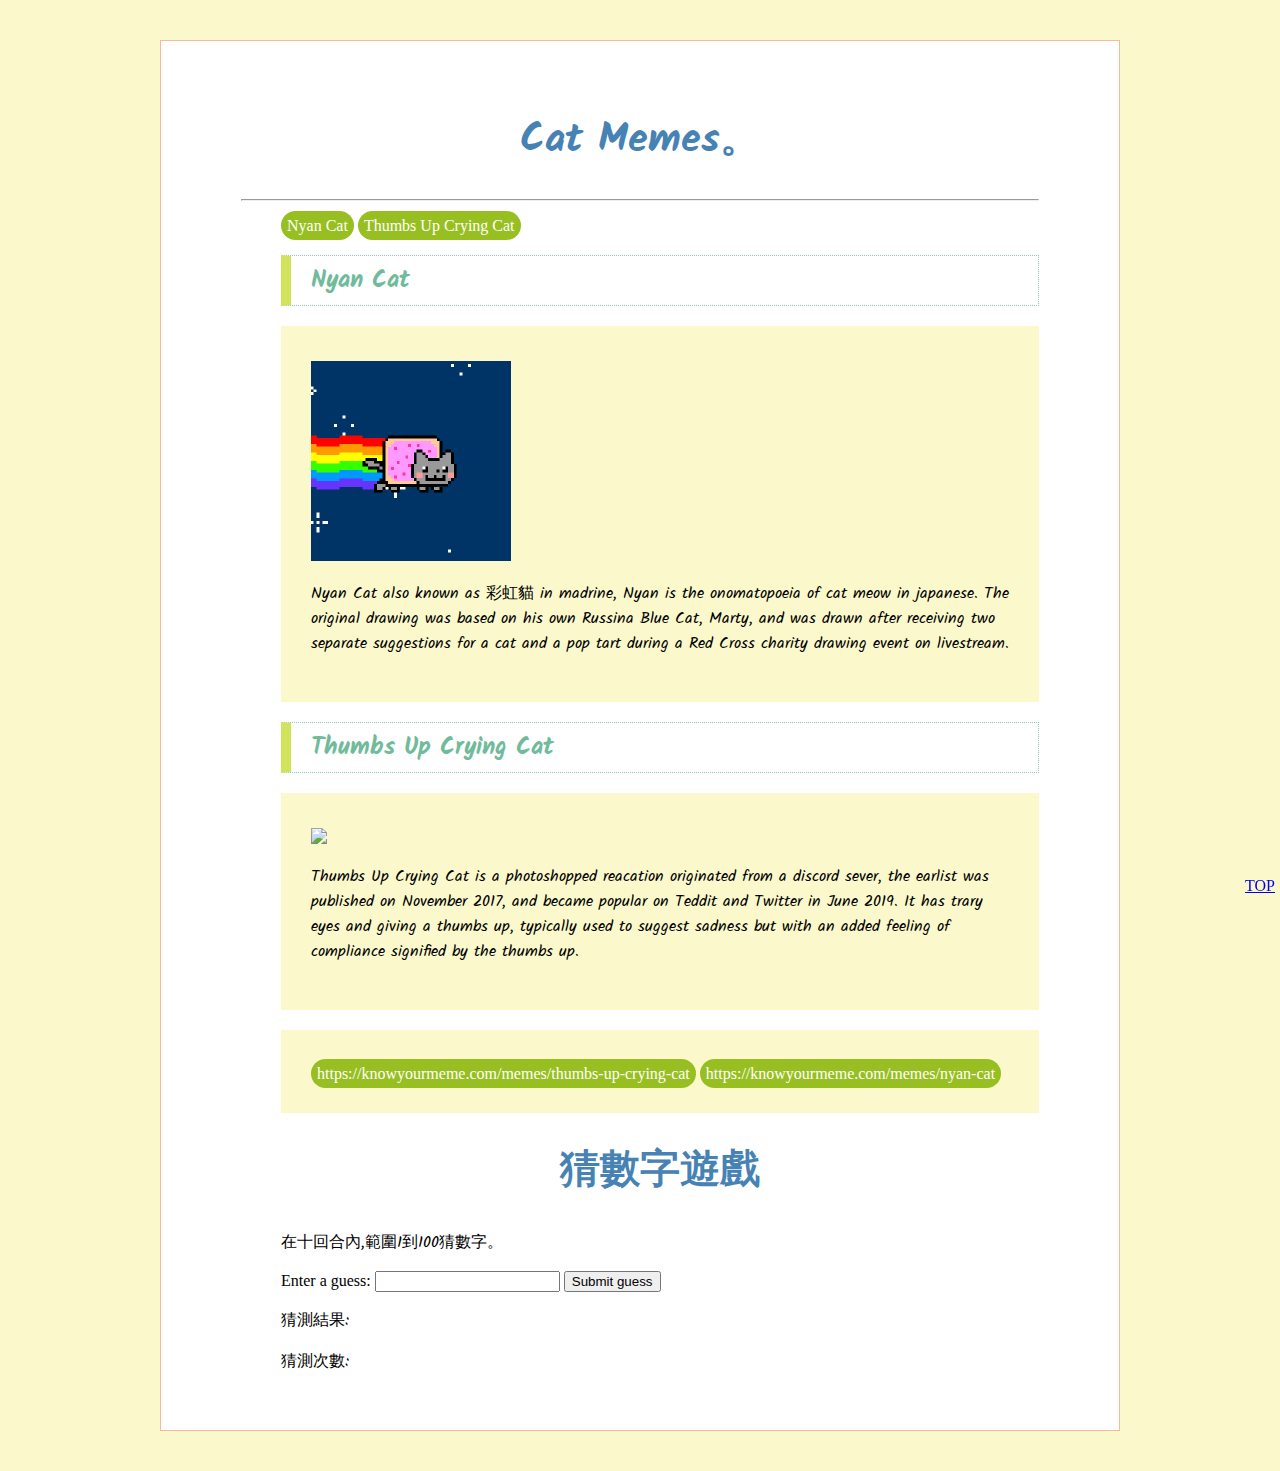
==== index.html @ a587fca6 "Rename 新文字文件.html to index.html" ====
<!DOCTYPE html>
<html>

<head>
	<meta charset ="utf-8">
	<title>
	this ia a cat
	</title>
	<link href="style.css" rel="stylesheet" media="all">
	
</head>


<body>
<a href="#wrap" id="top">TOP</a>
<div id="wrap">

	<h1>Cat Memes。</h1>
	<hr>
	<ul>
		<li><a class = "lk" href="#Nyan" >Nyan Cat</a></li>
		<li><a class = "lk" href="#Thumbs Up" >Thumbs Up Crying Cat</a></li>
	
	
	<h2>Nyan Cat</h2>
	
	<div id ='Nyan'>
		<img src="nyangif.gif" width=200 >
		<p>Nyan Cat also known as 彩虹貓 in madrine, Nyan is the onomatopoeia
			of cat meow in japanese. The original drawing was based on his own Russina Blue Cat, Marty, and was drawn after receiving two separate suggestions for a cat and a pop tart during
			a Red Cross charity drawing event on livestream.
		</p>
	</div>
	
	
	<h2> Thumbs Up Crying Cat</h2>
	
	<div id='Thumbs Up'>
		<img src="thumpsupcat.png" width=300 >
		<p>Thumbs Up Crying Cat is a photoshopped  reacation originated from a discord sever,
			the earlist was published on November 2017, and became popular on Teddit and Twitter in 
			June 2019. It has trary eyes and giving a thumbs up, typically used to suggest sadness but with an
			added feeling of compliance signified by the thumbs up.
		</p>
	</div>
	
	<div>
	<a class = "lk" href="https://knowyourmeme.com/memes/thumbs-up-crying-cat" target="_blank">https://knowyourmeme.com/memes/thumbs-up-crying-cat</a>
	
	<a class = "lk" href="https://knowyourmeme.com/memes/nyan-cat" target="_blank">https://knowyourmeme.com/memes/nyan-cat</a>
	</div>
	
	<h1>猜數字遊戲</h1>
	<p>在十回合內,範圍1到100猜數字。</p>
	<label for="guessField">Enter a guess: </label><input type="text" id="guessField" class="guessField" >
	<input type="submit" value="Submit guess" class="guessSubmit" >
	<p class="result">猜測結果:</p>
	<p class="count">猜測次數:</p>
	
</div>
</body>
<script src="script.js"></script>


</html>
---- style.css ----
@import url('https://fonts.googleapis.com/css2?family=Kalam:wght@300&display=swap');


h1{

color: #4682B4;
text-align: center ;
font-size: 250%;
font-family: 'Kalam', cursive;
}
h2{

color: #6fbb9a;
border: #94c8b1 1px dotted;
border-left: #d0e35b 10px solid;
padding: 5px 20px;
margin-bottom: 0;
font-family: 'Kalam', cursive;

}
body{

background-position: center;
background-color: #fbf9cc;
/*background-image: url(網址 或 檔案名稱.png .jpg .gif);*/
background-size: 600px ;
background-repeat: no-repeat;
background-attachment: fixed;
}

#wrap{

width: 798px;
margin: 40px auto;
padding: 40px 80px;
border: #f6bb9e 1px solid;
background-color: #fff;

}

.lk:link,.lk:visited
{

color:#FFFFFF;
background-color:#98bf21;
text-align:center;
padding:6px;
text-decoration:none;
border-radius: 25px

}
.lk:hover,.lk:active
{

background-color:#4682B4;
border-radius: 25px

}

div{
margin:20px 0;
padding:35px 30px 30px 30px;
background-color:#fbf9cc;
}
#top
{

position:fixed;
bottom:5px;
right:5px;

}
li{
display: inline-block;
}

p{
  font-family: 'Kalam', cursive;
}
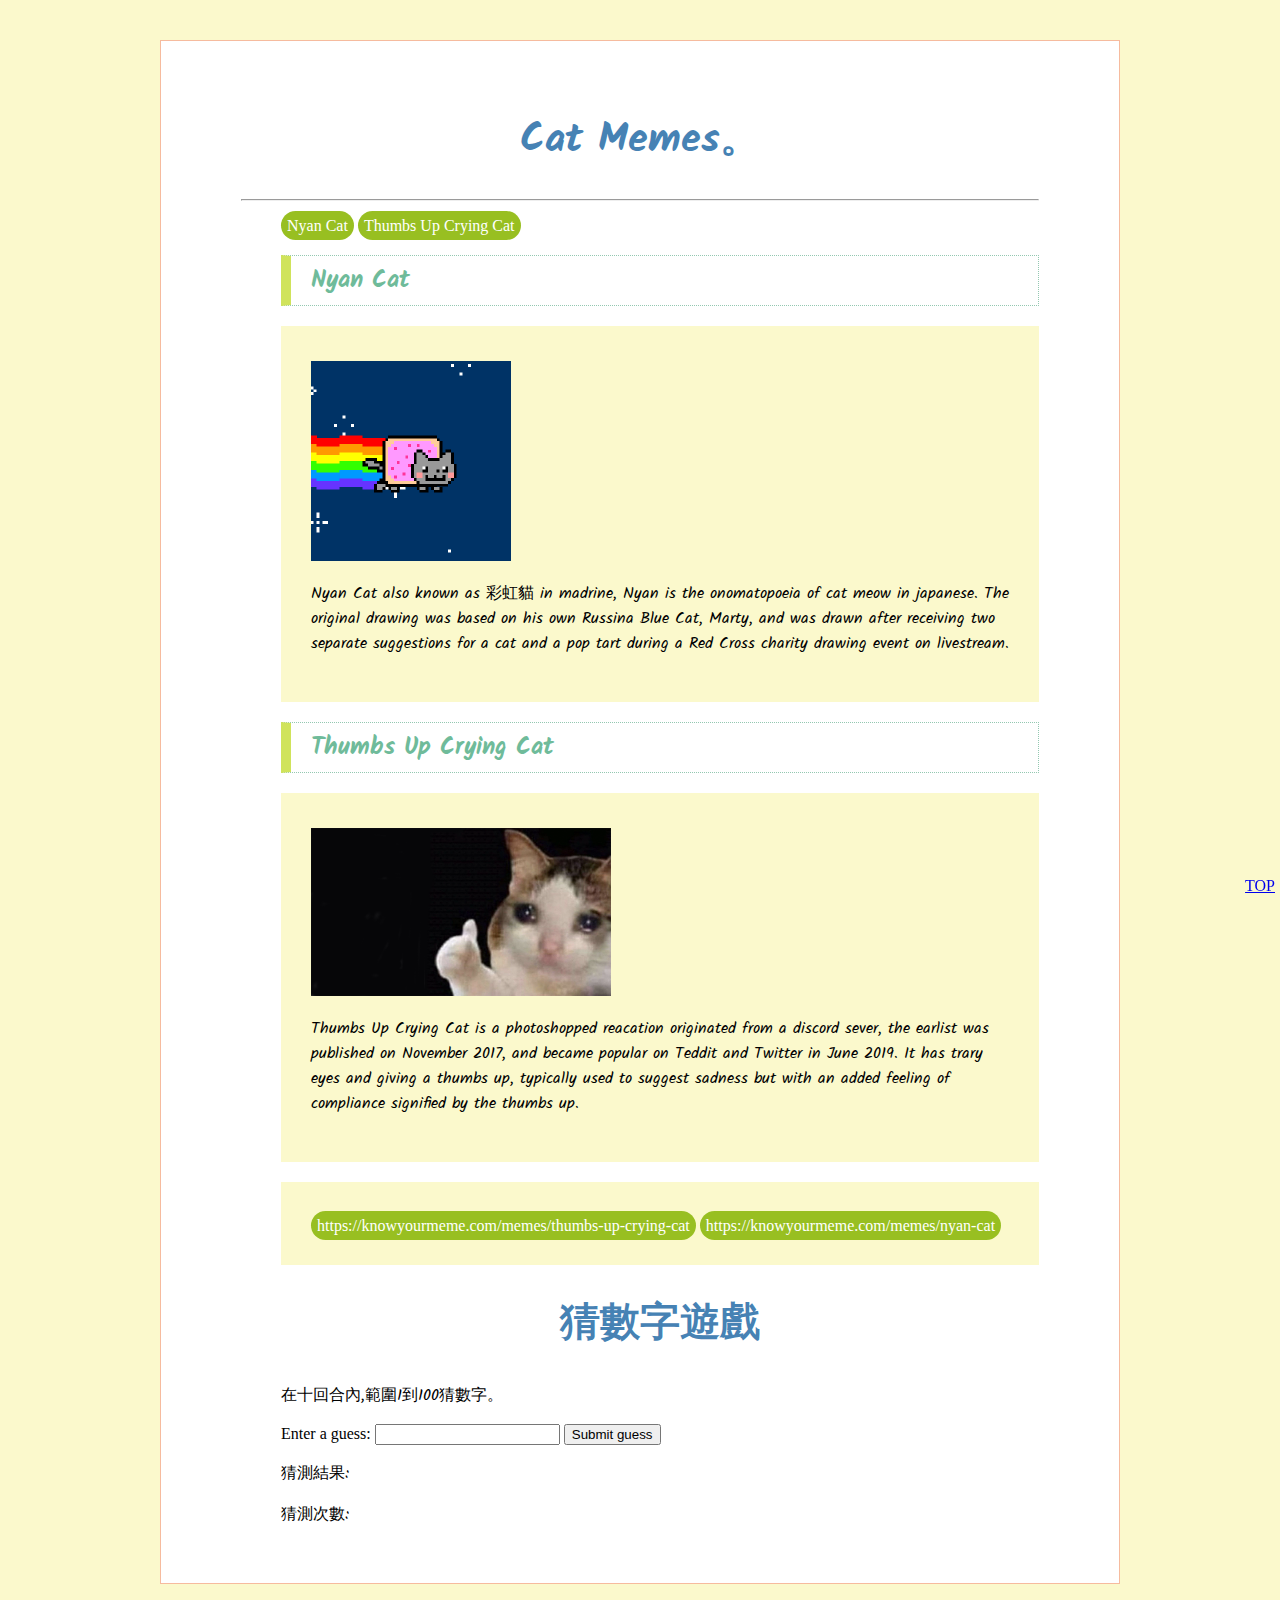
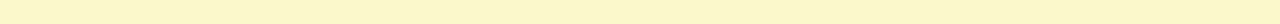
==== commit cd379510: "Update index.html" ====
--- a/index.html
+++ b/index.html
@@ -7,7 +7,7 @@
 	this ia a cat
 	</title>
 	<link href="style.css" rel="stylesheet" media="all">
-	
+	<link rel="shortcut icon" href="favicon.ico" />
 </head>
 
 
@@ -36,7 +36,7 @@
 	<h2> Thumbs Up Crying Cat</h2>
 	
 	<div id='Thumbs Up'>
-		<img src="thumpsupcat.png" width=300 >
+		<img src="Thumpsupcat.png" width=300 >
 		<p>Thumbs Up Crying Cat is a photoshopped  reacation originated from a discord sever,
 			the earlist was published on November 2017, and became popular on Teddit and Twitter in 
 			June 2019. It has trary eyes and giving a thumbs up, typically used to suggest sadness but with an
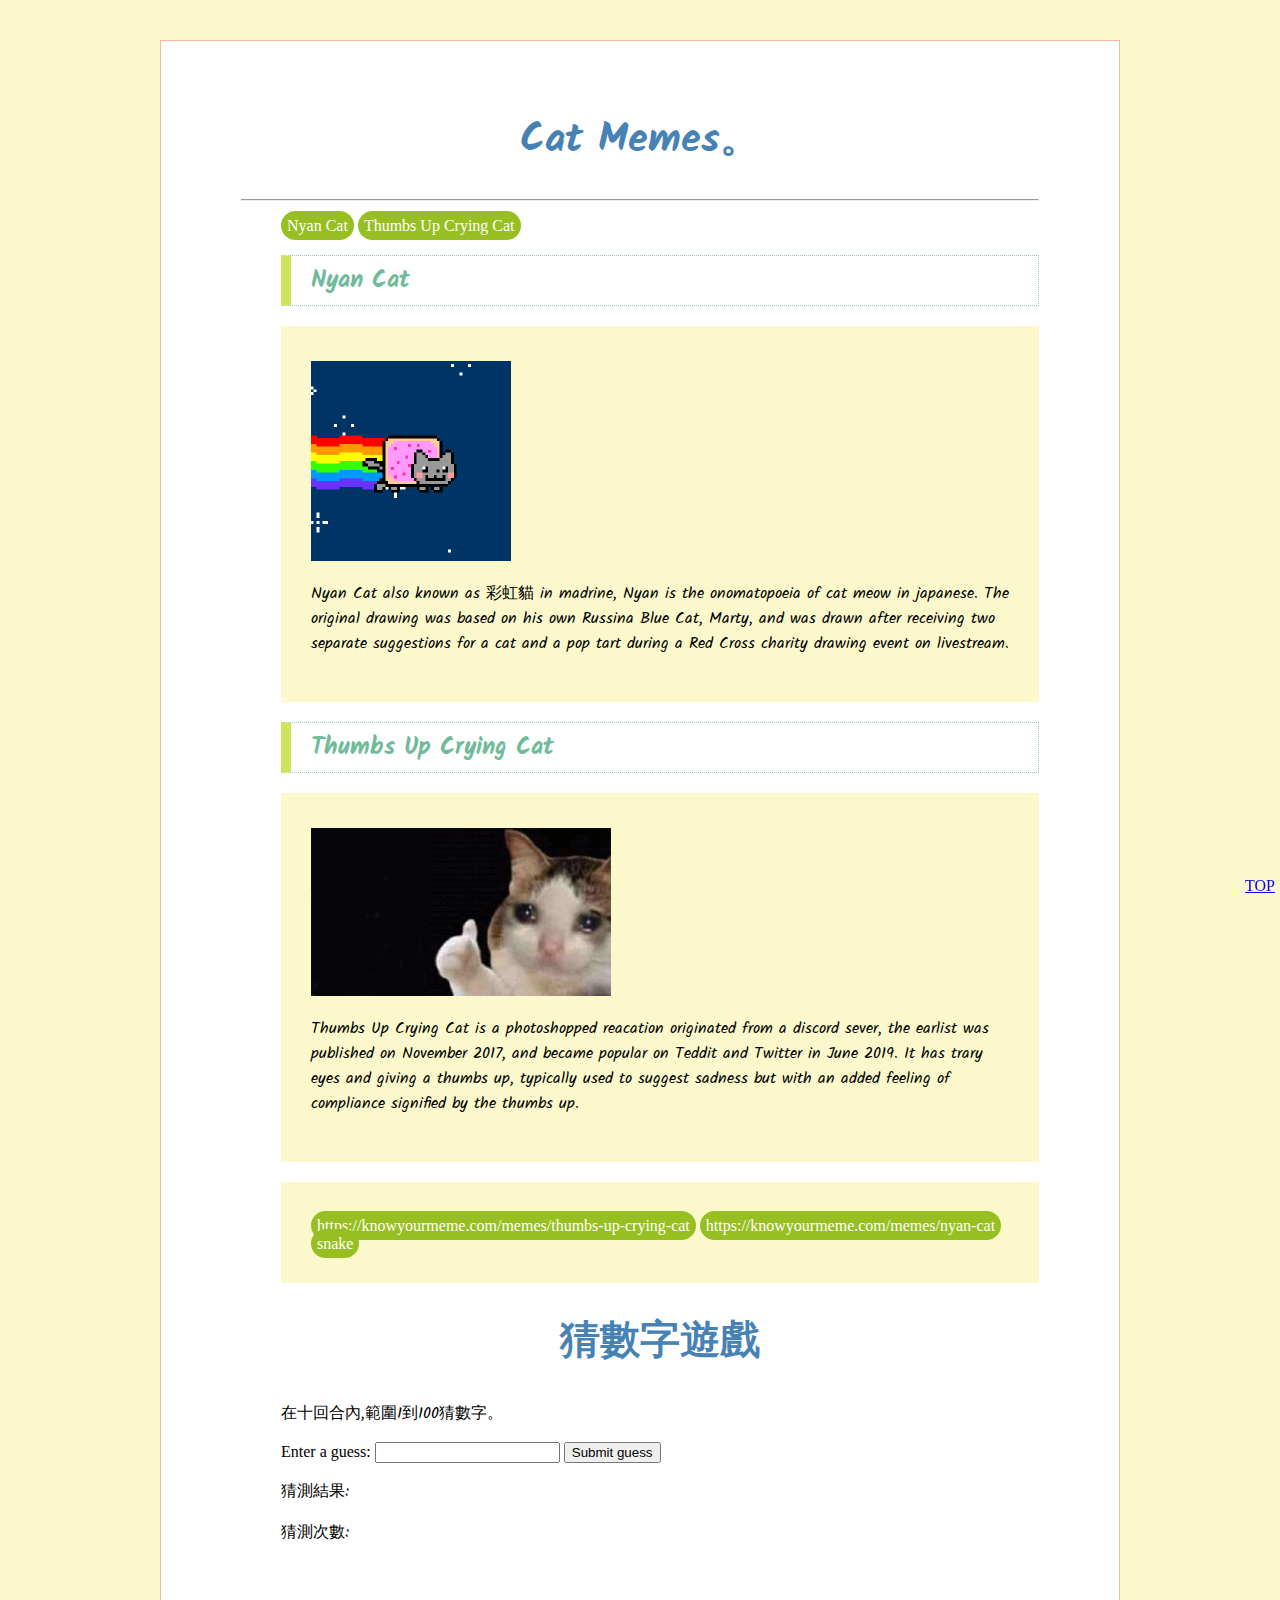
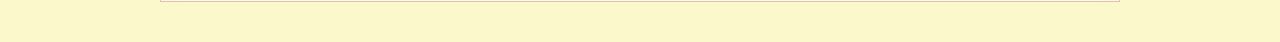
==== commit 757db285: "V1.2" ====
--- a/index.html
+++ b/index.html
@@ -2,12 +2,28 @@
 <html>
 
 <head>
+		<!-- 
+			git 使用方法
+			1.複製 github 連結
+			2.在資料夾中開啟 terminal 使用 git clone "連結" 
+			3.在 commit 的地方打勾上傳並取名
+			
+		-->	
+		<!-- Google tag (gtag.js) -->
+	<script async src="https://www.googletagmanager.com/gtag/js?id=G-NKF71PRYCW"></script>
+	<script>
+	  window.dataLayer = window.dataLayer || [];
+	  function gtag(){dataLayer.push(arguments);}
+	  gtag('js', new Date());
+
+	  gtag('config', 'G-NKF71PRYCW');
+	</script>
 	<meta charset ="utf-8">
 	<title>
 	this ia a cat
 	</title>
 	<link href="style.css" rel="stylesheet" media="all">
-	<link rel="shortcut icon" href="favicon.ico" />
+	<link rel="shortcut icon" href="favicon.ico" type="image/x-icon">
 </head>
 
 
@@ -48,6 +64,7 @@
 	<a class = "lk" href="https://knowyourmeme.com/memes/thumbs-up-crying-cat" target="_blank">https://knowyourmeme.com/memes/thumbs-up-crying-cat</a>
 	
 	<a class = "lk" href="https://knowyourmeme.com/memes/nyan-cat" target="_blank">https://knowyourmeme.com/memes/nyan-cat</a>
+	<a class = "lk" href="snake.html">snake</a>
 	</div>
 	
 	<h1>猜數字遊戲</h1>
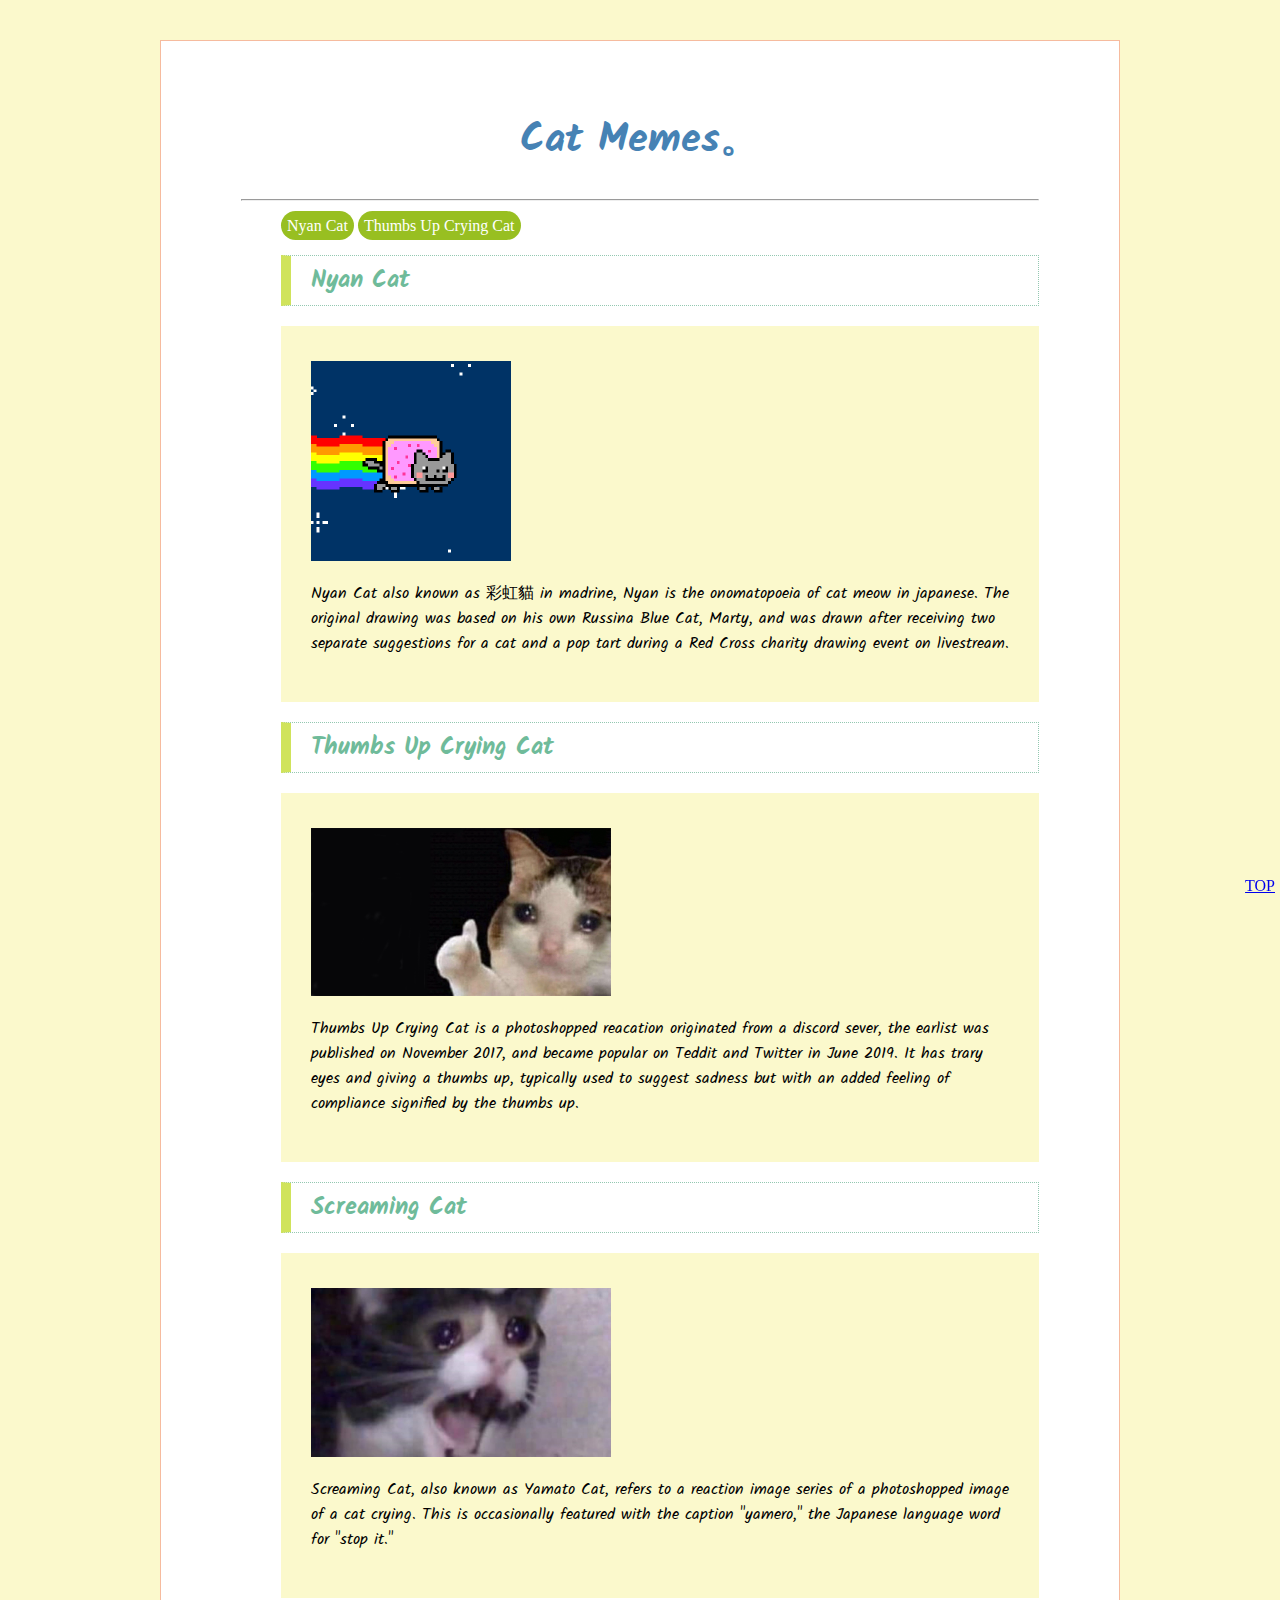
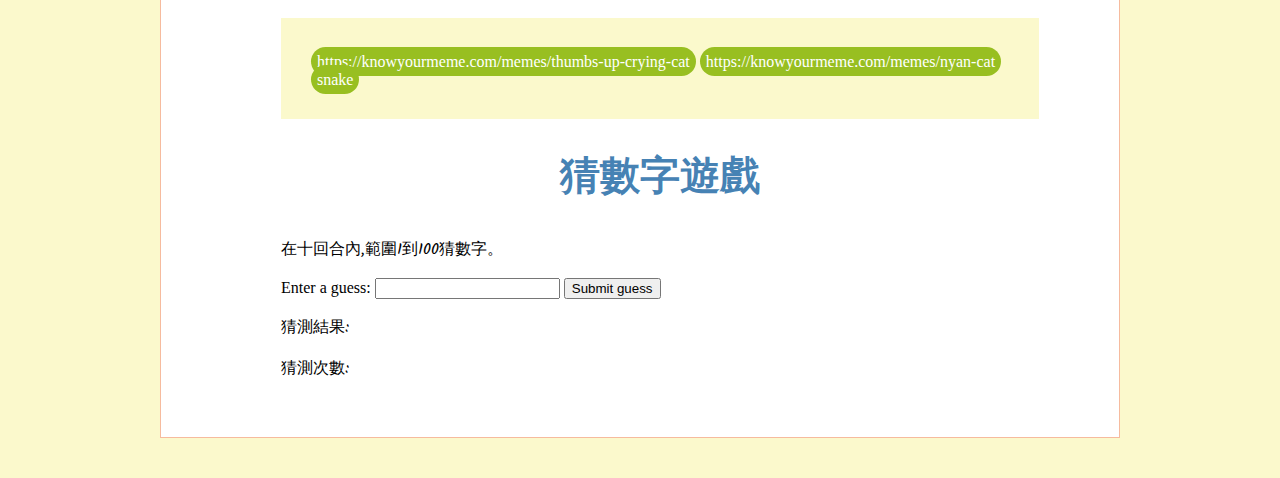
==== commit 78a612c6: "v1.5" ====
--- a/index.html
+++ b/index.html
@@ -59,6 +59,17 @@
 			added feeling of compliance signified by the thumbs up.
 		</p>
 	</div>
+
+	<h2>Screaming Cat</h2>
+
+	<div id='Sc-cat'>
+		<img src="Screaming-cat.jpg" width=300 >
+		<p>Screaming Cat, also known as Yamato Cat, refers to a reaction image series of a photoshopped image of a cat crying.
+			 This is occasionally featured with the caption "yamero," the Japanese language word for "stop it."
+		</p>
+	</div>
+
+
 	
 	<div>
 	<a class = "lk" href="https://knowyourmeme.com/memes/thumbs-up-crying-cat" target="_blank">https://knowyourmeme.com/memes/thumbs-up-crying-cat</a>
